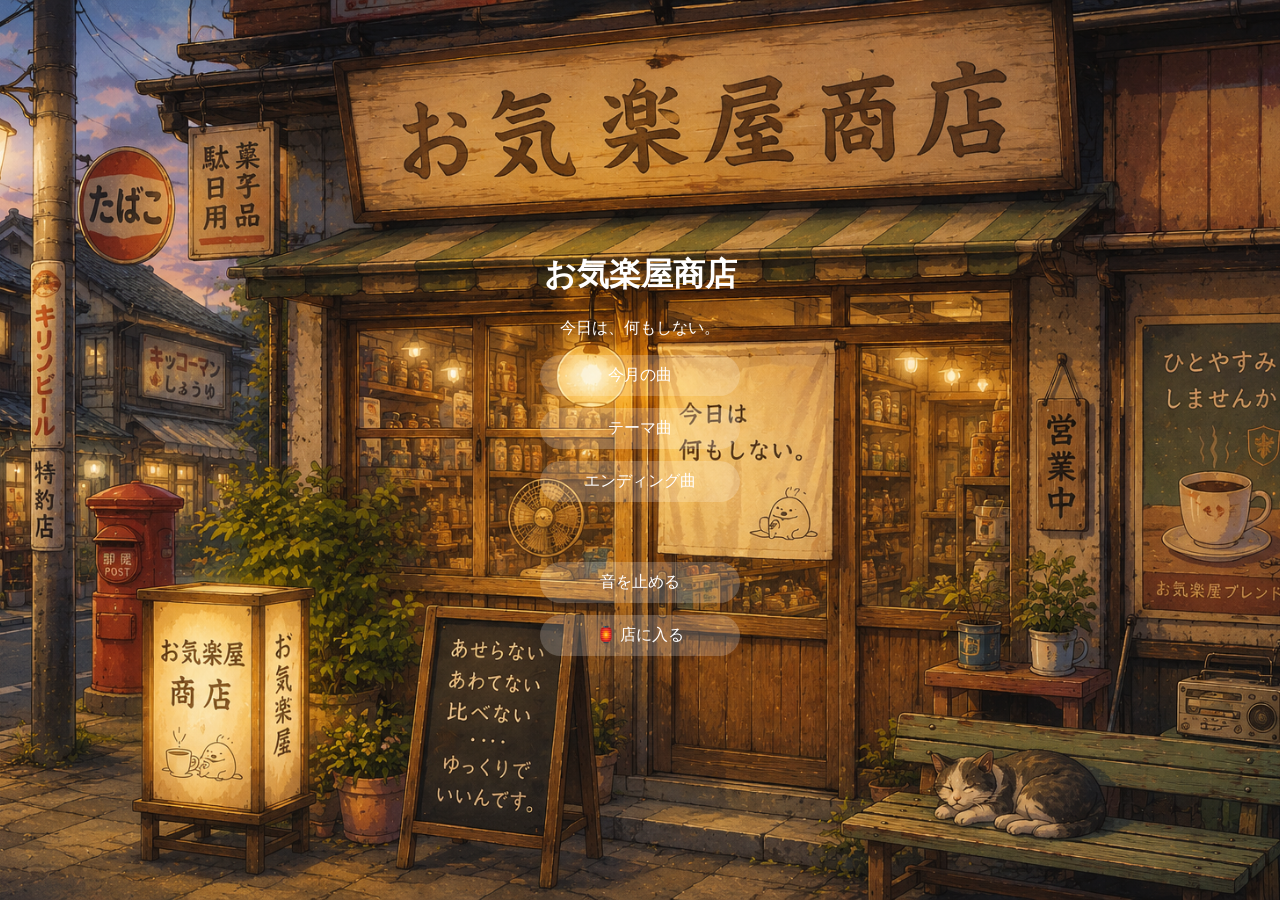
==== index.html @ edaa3f3a "Update index.html" ====
<!DOCTYPE html>
<html lang="ja">
<head>
  <meta charset="UTF-8">
  <meta name="viewport" content="width=device-width, initial-scale=1.0">
  <title>お気楽屋商店</title>

  <style>
    body {
  margin: 0;
  height: 100vh;
  background-image: url('shop.png');
  background-size: cover;
  background-position: center top;
  display: flex;
  justify-content: center;
  align-items: center;
  font-family: sans-serif;
  color: white;

  touch-action: manipulation;
  overflow: hidden;
}

  .box {
  padding: 30px;
  text-align: center;

  width: 90%;
  max-width: 320px;
  margin: auto;

  position: relative;
  z-index: 10;
}
   button {
  display: block;

  width: 200px;

  margin: 12px auto;

  padding: 10px 18px;

  border: none;
  border-radius: 999px;

  background: rgba(255,255,255,0.2);

  color: white;

  font-size: 16px;

  cursor: pointer;
  -webkit-tap-highlight-color: transparent;
  touch-action: manipulation;

  transition: all 0.3s ease;
}

  button:hover{
  background: rgba(255,255,255,0.3);
  transform: scale(1.03);
}
  </style>
</head>

<body>

  <div class="box">
    <h1>お気楽屋商店</h1>

    <p>
      今日は、何もしない。<br>
    </p>

<button onclick="playMusic('un02.aac')">
  今月の曲
</button>

<button onclick="playMusic('te.mp3')">
  テーマ曲
</button>

<button onclick="playMusic('end.mp3')">
  エンディング曲
</button>

<br><br>

<button onclick="stopMusic()">
  音を止める
</button>

<button
class="enter-btn"
onclick="location.href='menu.html'">
🏮 店に入る
</button>
    
  </div>

 <audio id="bgm" ></audio>

 <script>

const audio = document.getElementById('bgm');

function playMusic(song) {

  audio.src = song;
  audio.load();
  audio.play().catch(error => {
  console.log(error);
});

}

function stopMusic() {

  audio.pause();

}

</script>

</body>
</html>
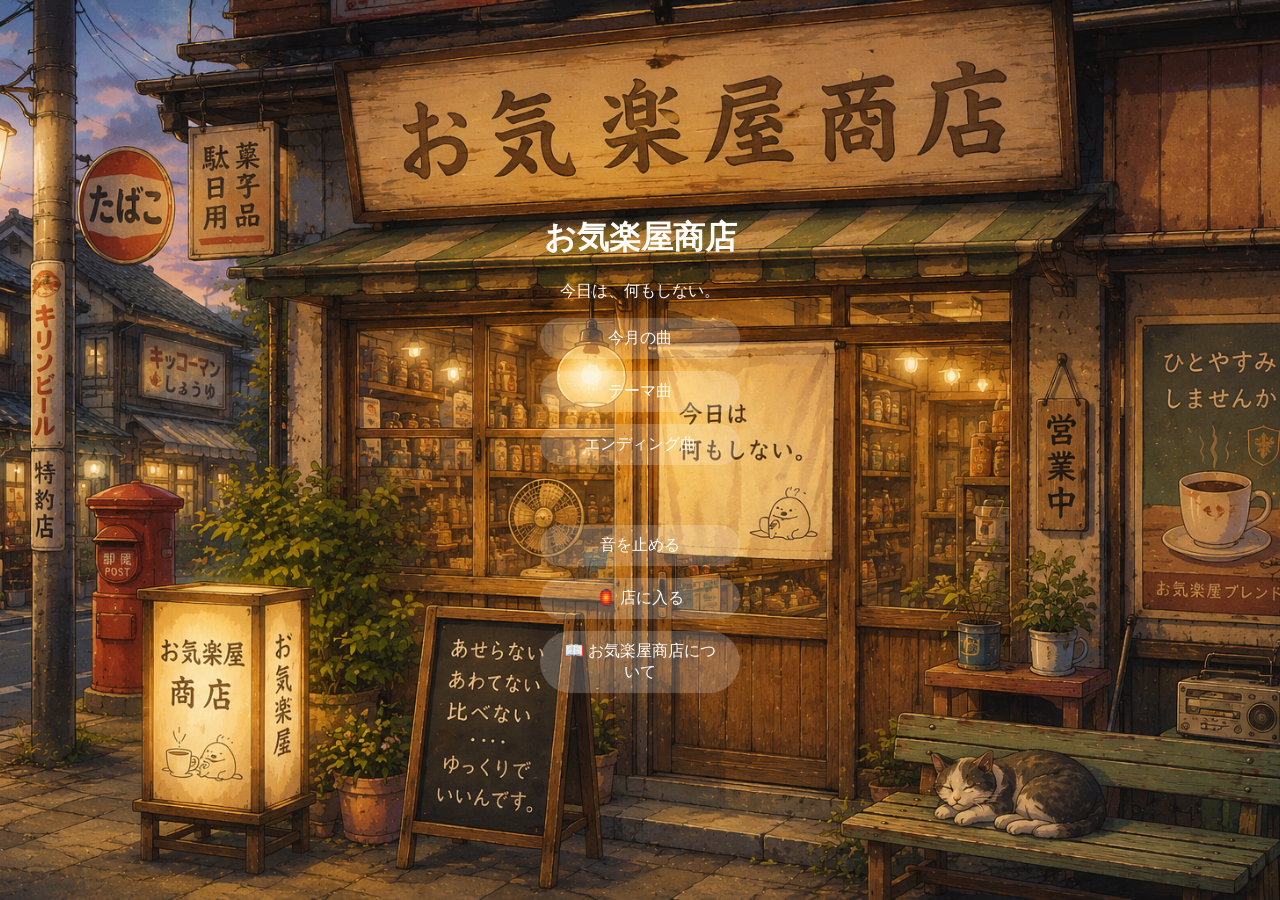
==== commit 30079f45: "Update index.html" ====
--- a/index.html
+++ b/index.html
@@ -97,6 +97,11 @@
 onclick="location.href='menu.html'">
 🏮 店に入る
 </button>
+
+  <button
+onclick="location.href='about.html'">
+📖 お気楽屋商店について
+</button>
     
   </div>
 
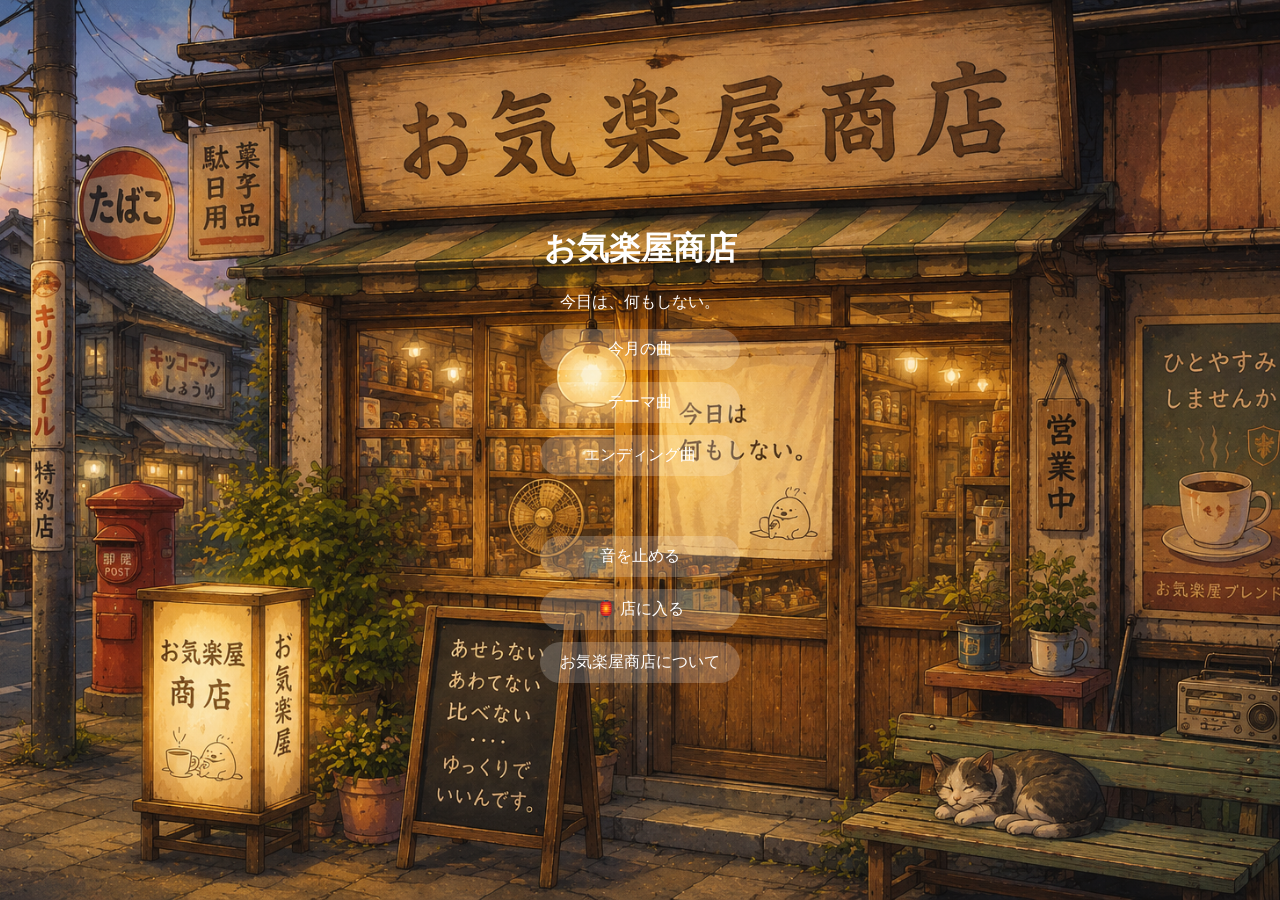
==== commit 6d236f8c: "Update button text for about page" ====
--- a/index.html
+++ b/index.html
@@ -100,7 +100,7 @@
 
   <button
 onclick="location.href='about.html'">
-📖 お気楽屋商店について
+お気楽屋商店について
 </button>
     
   </div>
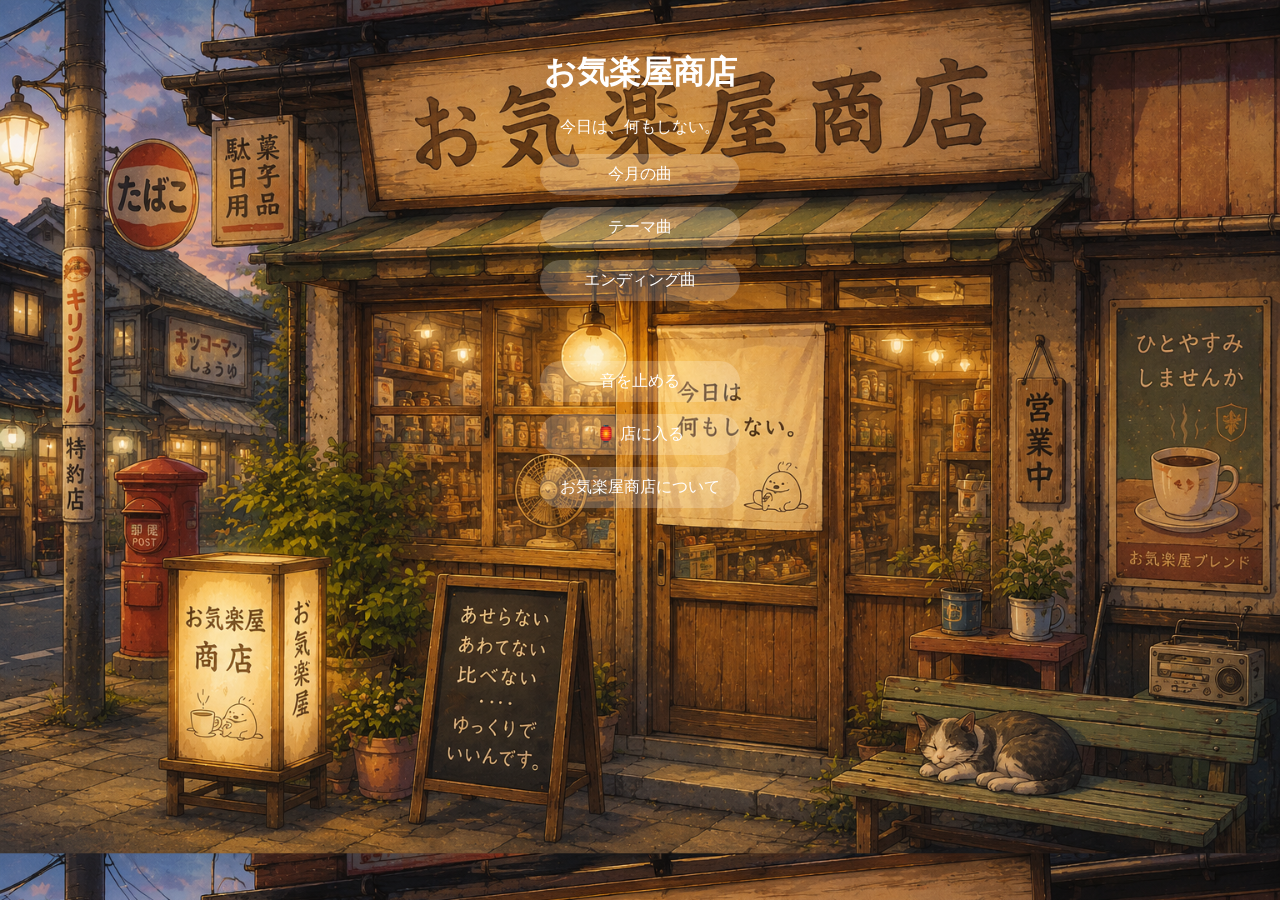
==== commit 73a27210: "Update index.html" ====
--- a/index.html
+++ b/index.html
@@ -8,7 +8,7 @@
   <style>
     body {
   margin: 0;
-  height: 100vh;
+  
   background-image: url('shop.png');
   background-size: cover;
   background-position: center top;
@@ -61,6 +61,12 @@
   button:hover{
   background: rgba(255,255,255,0.3);
   transform: scale(1.03);
+}
+    @media (max-width: 768px) {
+  body {
+    height: auto;
+    min-height: 0;
+  }
 }
   </style>
 </head>
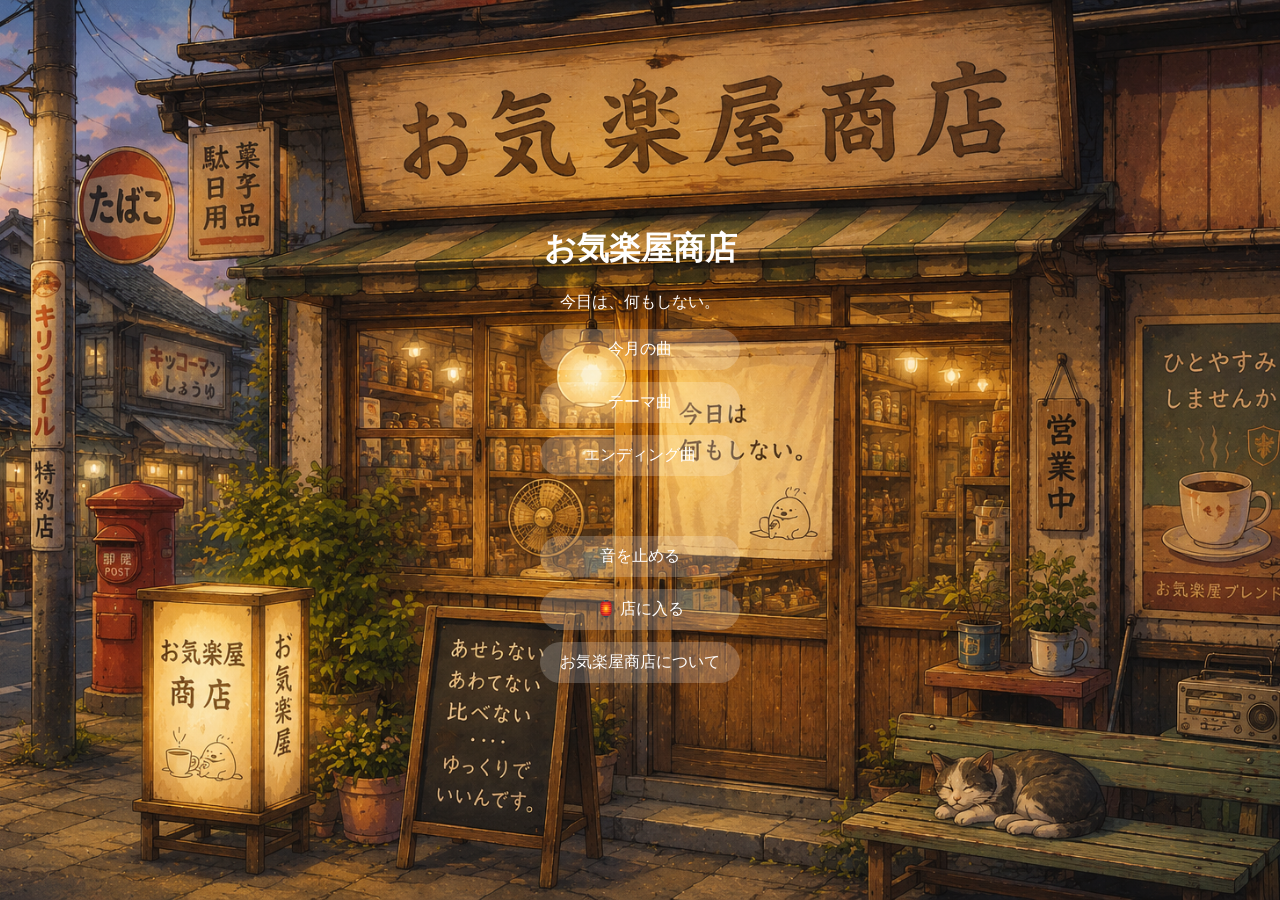
==== commit 96c18447: "Fix mobile hero image coverage" ====
--- a/index.html
+++ b/index.html
@@ -8,10 +8,9 @@
   <style>
     body {
   margin: 0;
-  
-  background-image: url('shop.png');
-  background-size: cover;
-  background-position: center top;
+  position: relative;
+  min-height: 100svh;
+  background: #000;
   display: flex;
   justify-content: center;
   align-items: center;
@@ -20,6 +19,19 @@
 
   touch-action: manipulation;
   overflow: hidden;
+}
+
+  .top-image {
+  position: absolute;
+  inset: 0;
+
+  width: 100%;
+  height: 100%;
+
+  object-fit: cover;
+  object-position: center top;
+
+  z-index: 0;
 }
 
   .box {
@@ -62,16 +74,23 @@
   background: rgba(255,255,255,0.3);
   transform: scale(1.03);
 }
-    @media (max-width: 768px) {
+  @media (min-width: 769px) {
+    body {
+      height: 100vh;
+    }
+  }
+
+  @media (max-width: 768px) {
   body {
-    height: auto;
-    min-height: 0;
+    height: 100svh;
   }
 }
   </style>
 </head>
 
 <body>
+
+  <img class="top-image" src="shop.png" alt="">
 
   <div class="box">
     <h1>お気楽屋商店</h1>
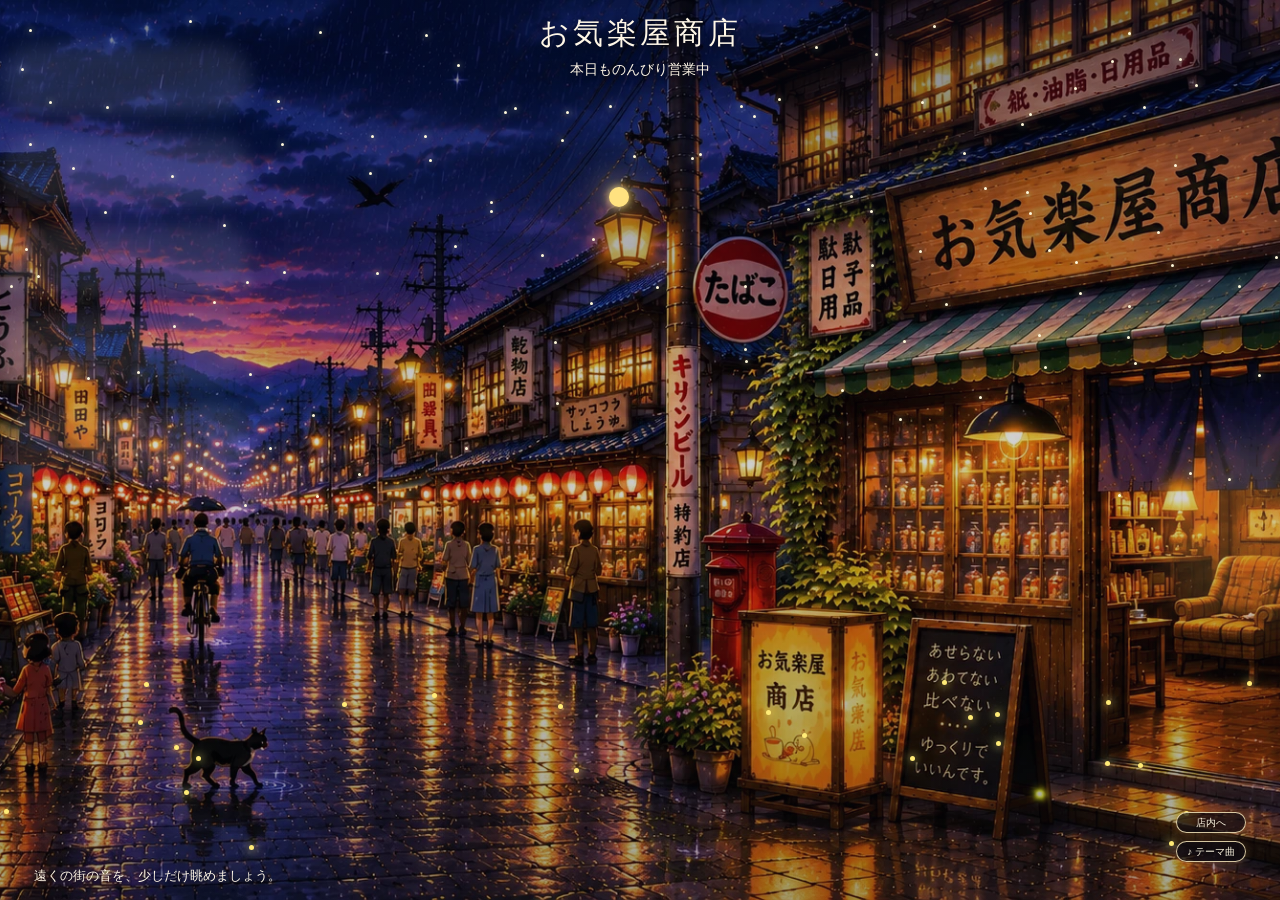
==== commit 3a105c03: "Prepare approved site for Vercel preview" ====
--- a/index.html
+++ b/index.html
@@ -1,158 +1,93 @@
-<!DOCTYPE html>
+<!doctype html>
 <html lang="ja">
 <head>
-  <meta charset="UTF-8">
-  <meta name="viewport" content="width=device-width, initial-scale=1.0">
-  <title>お気楽屋商店</title>
-
+  <meta charset="utf-8">
+  <meta name="viewport" content="width=device-width, initial-scale=1">
+  <title>お気楽屋商店 2.0｜開運通り</title>
   <style>
-    body {
-  margin: 0;
-  position: relative;
-  min-height: 100svh;
-  background: #000;
-  display: flex;
-  justify-content: center;
-  align-items: center;
-  font-family: sans-serif;
-  color: white;
-
-  touch-action: manipulation;
-  overflow: hidden;
-}
-
-  .top-image {
-  position: absolute;
-  inset: 0;
-
-  width: 100%;
-  height: 100%;
-
-  object-fit: cover;
-  object-position: center top;
-
-  z-index: 0;
-}
-
-  .box {
-  padding: 30px;
-  text-align: center;
-
-  width: 90%;
-  max-width: 320px;
-  margin: auto;
-
-  position: relative;
-  z-index: 10;
-}
-   button {
-  display: block;
-
-  width: 200px;
-
-  margin: 12px auto;
-
-  padding: 10px 18px;
-
-  border: none;
-  border-radius: 999px;
-
-  background: rgba(255,255,255,0.2);
-
-  color: white;
-
-  font-size: 16px;
-
-  cursor: pointer;
-  -webkit-tap-highlight-color: transparent;
-  touch-action: manipulation;
-
-  transition: all 0.3s ease;
-}
-
-  button:hover{
-  background: rgba(255,255,255,0.3);
-  transform: scale(1.03);
-}
-  @media (min-width: 769px) {
-    body {
-      height: 100vh;
+    :root { color-scheme: dark; }
+    * { box-sizing: border-box; }
+    html, body { width: 100%; min-width: 320px; min-height: 100%; margin: 0; background: #10131e; }
+    body { overflow: hidden; color: #fff7e7; font-family: "Yu Mincho", "Hiragino Mincho ProN", serif; }
+    #scene { position: relative; width: 100%; height: 100svh; overflow: hidden; --focus-x: .5; }
+    #scene::before { content: none; }
+    #background { position: absolute; z-index: 1; inset: 0; width: 100%; height: 100%; object-fit: cover; object-position: calc(var(--focus-x) * 100%) center; filter: brightness(.93) saturate(.92); }
+    #scene::after { position: absolute; z-index: 2; inset: 0; content: ""; pointer-events: none; background: linear-gradient(to bottom, rgba(4, 7, 24, .46), rgba(8, 9, 24, .12) 48%, rgba(6, 8, 16, .32)); }
+    #nightOverlay { position: absolute; z-index: 3; inset: 0; pointer-events: none; background: #070a18; opacity: 0; transition: opacity 1.2s ease; }
+    #scene.night #nightOverlay { opacity: .62; }
+    .layer { position: absolute; z-index: 4; inset: 0; overflow: hidden; pointer-events: none; }
+    #stars { z-index: 4; } #clouds { z-index: 5; } #fireflies { z-index: 6; } #birds { z-index: 7; } #weather { z-index: 8; }
+    .star { position: absolute; width: 3px; height: 3px; border-radius: 50%; background: #fff9dc; box-shadow: 0 0 7px #fff5bc; animation: twinkle 3.8s ease-in-out infinite; }
+    .cloud { position: absolute; width: 250px; height: 70px; border-radius: 50px; background: rgba(234, 239, 255, .12); filter: blur(9px); animation: drift linear infinite; }
+    .firefly { position: absolute; width: 5px; height: 5px; border-radius: 50%; background: #ffeb77; box-shadow: 0 0 8px #ffeb77, 0 0 18px #ffeb77; animation: float 5s ease-in-out infinite; }
+    .crow { position: absolute; left: -50px; font-size: clamp(23px, 4vw, 34px); filter: drop-shadow(0 2px 3px #050507); transition: left 20s linear; }
+    .rain { position: absolute; width: 2px; height: 18px; background: #c9e8ff; opacity: .72; animation: rain 1s linear infinite; }
+    .snow { position: absolute; color: #fff; text-shadow: 0 0 5px #fff; animation: snow 9s linear infinite; }
+    #windowLight { position: absolute; z-index: 4; width: 210px; height: 180px; border-radius: 35%; pointer-events: none; background: rgba(255, 201, 88, .16); filter: blur(19px); mix-blend-mode: screen; animation: warm 120s ease-in-out infinite alternate; }
+    #streetLight { position: absolute; z-index: 5; width: 20px; height: 20px; border-radius: 50%; pointer-events: none; background: #ffe280; box-shadow: 0 0 9px #ffe280, 0 0 30px #ffcc68, 0 0 60px #ffb35b; animation: lamp 120s ease-in-out infinite alternate; }
+    #cat { position: absolute; z-index: 9; bottom: clamp(22px, 5vh, 58px); left: -12%; font-size: clamp(34px, 5vw, 54px); filter: drop-shadow(0 2px 4px #050505); animation: catwalk 40s linear infinite; }
+    #shopActions { position: absolute; z-index: 21; right: clamp(14px, 3vw, 34px); bottom: max(38px, calc(env(safe-area-inset-bottom) + 24px)); display: flex; flex-direction: column; align-items: stretch; gap: 8px; width: min(70px, calc(100vw - 28px)); }
+    #shopEntrance, #themeSongButton { height: 21px; min-height: 21px; padding: 0 2px; border: 1px solid rgba(255, 239, 194, .82); border-radius: 999px; color: #fff8e3; background: rgba(20, 14, 18, .72); font: inherit; font-size: 10px; line-height: 19px; white-space: nowrap; text-align: center; text-decoration: none; text-shadow: 0 1px 4px #050507; box-shadow: 0 2px 10px rgba(255, 174, 82, .24); cursor: pointer; transition: background .2s ease, transform .2s ease, box-shadow .2s ease; }
+    #shopEntrance:hover, #themeSongButton:hover, #themeSongButton[aria-pressed="true"] { background: rgba(92, 55, 25, .88); transform: translateY(-1px); }
+    #shopEntrance:focus-visible, #themeSongButton:focus-visible { outline: 3px solid rgba(255, 226, 154, .78); outline-offset: 3px; }
+    header { position: absolute; z-index: 20; top: max(18px, env(safe-area-inset-top)); left: 50%; width: min(94%, 680px); transform: translateX(-50%); text-align: center; text-shadow: 0 2px 9px #080811; pointer-events: none; }
+    h1 { margin: 0; font-family: "Yu Mincho", "Hiragino Mincho ProN", "YuMincho", serif; font-size: clamp(1.03275rem, 3.645vw, 1.88325rem); font-weight: 500; line-height: 1; letter-spacing: .12em; }
+    header p { margin: .4rem 0 0; font-size: clamp(.6885rem, 2.106vw, .891rem); transform: translateY(5px); }
+    #message { position: absolute; z-index: 20; left: clamp(14px, 3vw, 34px); bottom: max(13px, env(safe-area-inset-bottom)); max-width: min(58vw, 390px); margin: 0; font-size: clamp(.6642rem, 1.62vw, .81rem); line-height: 1.7; text-shadow: 0 2px 8px #090808; transition: opacity .45s ease; }
+    #themeSongButton[aria-pressed="true"] { border-color: #ffe29a; box-shadow: 0 0 0 3px rgba(255, 208, 105, .2), 0 2px 14px rgba(255, 174, 82, .45); }
+    @keyframes twinkle { 50% { opacity: .18; transform: scale(.65); } }
+    @keyframes drift { from { transform: translateX(-310px); } to { transform: translateX(calc(100vw + 310px)); } }
+    @keyframes float { 50% { transform: translateY(-25px); opacity: .4; } }
+    @keyframes warm { from { opacity: .1; } to { opacity: .58; } }
+    @keyframes lamp { from { opacity: .05; } to { opacity: .68; } }
+    @keyframes catwalk { from { left: -12%; } to { left: 110%; } }
+    @keyframes rain { to { transform: translateY(115vh); } }
+    @keyframes snow { to { transform: translateY(115vh) rotate(250deg); } }
+    @media (max-width: 680px) {
+      #scene { --focus-x: .5; background: #15100d; }
+      #scene::before { position: absolute; z-index: 0; inset: -24px; display: block; content: ""; background: url("shotengai-rain-night-mobile.png") center / cover no-repeat; filter: blur(16px) brightness(.44) saturate(.54) sepia(.20); transform: scale(1.04); }
+      #background { inset: 0; height: 100%; object-fit: cover; object-position: right center; filter: brightness(.89) saturate(.68) sepia(.20) contrast(1.04); }
+      #scene::after { background: linear-gradient(to bottom, rgba(25, 14, 9, .82), rgba(25, 14, 9, .74) 22%, rgba(20, 12, 9, .28) 44%, rgba(15, 9, 8, .08) 61%, rgba(18, 10, 7, .18) 75%, rgba(18, 10, 7, .78)); }
+      #nightOverlay { background: #0c0a0d; }
+      #windowLight { width: 150px; height: 140px; }
+      header { top: max(38px, calc(env(safe-area-inset-top) + 20px)); left: 50%; display: block; width: calc(70vw - 8px); transform: translateX(-50%); text-align: center; color: #fff1cf; }
+      header h1 { font-family: "Yu Mincho", "Hiragino Mincho ProN", "YuMincho", serif; font-size: clamp(1.6007625rem, 6.81615vw, 2.427rem); letter-spacing: .1em; text-shadow: 0 2px 4px #160b06, 0 0 13px rgba(216, 143, 64, .28); }
+      header p { margin-top: .38rem; color: #f2d79a; font-size: 12.96px; font-weight: 500; text-shadow: 0 2px 4px #160b06, 0 0 10px rgba(216, 143, 64, .22); transform: translateY(5px); }
+      #message { bottom: max(17px, env(safe-area-inset-bottom)); left: 50%; display: block; width: calc(100% - 32px); max-width: none; margin: 0; transform: translateX(-50%); color: transparent; font-size: 0; line-height: 1; text-align: center; text-shadow: none; opacity: 1 !important; transition: none; pointer-events: none; }
+      #message::before { display: inline-block; color: #fff1cf; font-size: clamp(.81rem, 3.321vw, 1.0368rem); line-height: 1.45; text-shadow: 0 2px 5px #160b06, 0 0 12px rgba(216, 143, 64, .24); content: "急がなくても大丈夫。"; }
+      #shopActions { right: 16px; bottom: max(52px, calc(env(safe-area-inset-bottom) + 36px)); width: min(93px, calc(100vw - 32px)); gap: 7px; }
+      #shopEntrance, #themeSongButton { height: 32px; min-height: 32px; padding: 0 2px; border-color: rgba(239, 186, 101, .98); background: rgba(49, 29, 14, .92); font-size: 13px; line-height: 30px; }
     }
-  }
-
-  @media (max-width: 768px) {
-  body {
-    height: 100svh;
-  }
-}
+    @media (prefers-reduced-motion: reduce) { *, *::before, *::after { animation-duration: .01ms !important; animation-iteration-count: 1 !important; transition-duration: .01ms !important; } }
   </style>
 </head>
-
 <body>
-
-  <img class="top-image" src="shop.png" alt="">
-
-  <div class="box">
-    <h1>お気楽屋商店</h1>
-
-    <p>
-      今日は、何もしない。<br>
-    </p>
-
-<button onclick="playMusic('un02.aac')">
-  今月の曲
-</button>
-
-<button onclick="playMusic('te.mp3')">
-  テーマ曲
-</button>
-
-<button onclick="playMusic('end.mp3')">
-  エンディング曲
-</button>
-
-<br><br>
-
-<button onclick="stopMusic()">
-  音を止める
-</button>
-
-<button
-class="enter-btn"
-onclick="location.href='menu.html'">
-🏮 店に入る
-</button>
-
-  <button
-onclick="location.href='about.html'">
-お気楽屋商店について
-</button>
-    
-  </div>
-
- <audio id="bgm" ></audio>
-
- <script>
-
-const audio = document.getElementById('bgm');
-
-function playMusic(song) {
-
-  audio.src = song;
-  audio.load();
-  audio.play().catch(error => {
-  console.log(error);
-});
-
-}
-
-function stopMusic() {
-
-  audio.pause();
-
-}
-
-</script>
-
+  <main id="scene">
+    <picture><source media="(max-width: 680px)" srcset="shotengai-rain-night-mobile.png"><img id="background" src="shotengai-rain-night.webp" alt="雨夜の商店街とお気楽屋商店"></picture>
+    <div id="nightOverlay"></div><div class="layer" id="stars"></div><div class="layer" id="clouds"></div><div class="layer" id="fireflies"></div><div class="layer" id="birds"></div><div class="layer" id="weather"></div>
+    <div id="windowLight"></div><div id="streetLight"></div><div id="cat" aria-hidden="true">🐈‍⬛</div>
+    <div id="shopActions" aria-label="商店の操作"><a id="shopEntrance" href="menu.html" aria-label="店内の入口へ移動">店内へ</a><button id="themeSongButton" type="button" aria-pressed="false" aria-label="テーマ曲を再生">♪ テーマ曲</button></div>
+    <header><h1>お気楽屋商店</h1><p>本日ものんびり営業中</p></header>
+    <p id="message">遠くの街の音を、少しだけ眺めましょう。</p>
+  </main>
+  <audio id="themeSong" src="voice_28140.aac" preload="metadata"></audio>
+  <script>
+    const scene = document.getElementById('scene'); const image = document.getElementById('background'); const reduced = matchMedia('(prefers-reduced-motion: reduce)').matches;
+    const entrance = document.getElementById('shopEntrance'); const themeSongButton = document.getElementById('themeSongButton'); const themeSong = document.getElementById('themeSong'); const lights = { window: document.getElementById('windowLight'), street: document.getElementById('streetLight') };
+    const sources = { desktop: { width: 1672, height: 941, entrance: { left: 1240, top: 330, right: 1580, bottom: 830 }, window: { x: 1380, y: 460 }, street: { x: 804, y: 195 } }, mobile: { width: 870, height: 1808, entrance: { left: 650, top: 860, right: 866, bottom: 1360 }, window: { x: 790, y: 1120 }, street: { x: 505, y: 820 } } };
+    function placeOnImage(element, x, y, width = 0, height = 0) { const sceneBox = scene.getBoundingClientRect(); const box = image.getBoundingClientRect(); const mobile = innerWidth <= 680; const source = mobile ? sources.mobile : sources.desktop; const scale = Math.max(box.width / source.width, box.height / source.height); const offsetX = mobile ? box.width - source.width * scale : (box.width - source.width * scale) * .5; const offsetY = (box.height - source.height * scale) * .5; element.style.left = `${box.left - sceneBox.left + offsetX + x * scale}px`; element.style.top = `${box.top - sceneBox.top + offsetY + y * scale}px`; if (width) element.style.width = `${width * scale}px`; if (height) element.style.height = `${height * scale}px`; }
+    function placeHotspots() { const mobile = innerWidth <= 680; const source = mobile ? sources.mobile : sources.desktop; placeOnImage(lights.window, source.window.x, source.window.y); placeOnImage(lights.street, source.street.x, source.street.y); }
+    image.addEventListener('load', placeHotspots); addEventListener('resize', placeHotspots); placeHotspots();
+    if (!reduced) { for (let i = 0; i < 105; i++) { const star = document.createElement('i'); star.className = 'star'; star.style.left = `${Math.random() * 100}%`; star.style.top = `${Math.random() * 56}%`; star.style.animationDelay = `${Math.random() * 4}s`; document.getElementById('stars').append(star); } for (let i = 0; i < 5; i++) { const cloud = document.createElement('i'); cloud.className = 'cloud'; cloud.style.top = `${5 + i * 10}%`; cloud.style.animationDuration = `${70 + i * 20}s`; cloud.style.animationDelay = `${-i * 18}s`; document.getElementById('clouds').append(cloud); } for (let i = 0; i < 24; i++) { const firefly = document.createElement('i'); firefly.className = 'firefly'; firefly.style.left = `${Math.random() * 100}%`; firefly.style.bottom = `${5 + Math.random() * 22}%`; firefly.style.animationDelay = `${Math.random() * 5}s`; document.getElementById('fireflies').append(firefly); } }
+    const messages = ['遠くの街の音を、少しだけ眺めましょう。', '雨上がりの石畳に、灯りが揺れています。', '猫は今日も、ゆっくり帰り道を見ています。', '急がなくても大丈夫。', 'お気楽屋商店は今日ものんびり営業中です。']; const message = document.getElementById('message'); let messageIndex = 0;
+    if (!reduced) setInterval(() => { message.style.opacity = 0; setTimeout(() => { messageIndex = (messageIndex + 1) % messages.length; message.textContent = messages[messageIndex]; message.style.opacity = 1; }, 420); }, 15000);
+    function spawnCrow() { const crow = document.createElement('i'); crow.className = 'crow'; crow.textContent = '🐦‍⬛'; crow.style.top = `${8 + Math.random() * 30}%`; document.getElementById('birds').append(crow); requestAnimationFrame(() => { crow.style.left = '110%'; }); setTimeout(() => crow.remove(), 21000); }
+    if (!reduced) { spawnCrow(); setInterval(spawnCrow, 45000); }
+    function setThemeSongButton(playing) { themeSongButton.setAttribute('aria-pressed', String(playing)); themeSongButton.setAttribute('aria-label', playing ? 'テーマ曲を一時停止' : 'テーマ曲を再生'); themeSongButton.textContent = playing ? '❚❚ テーマ曲' : '♪ テーマ曲'; }
+    themeSongButton.addEventListener('click', async () => { if (themeSong.paused) { try { await themeSong.play(); setThemeSongButton(true); } catch { setThemeSongButton(false); } } else { themeSong.pause(); setThemeSongButton(false); } });
+    themeSong.addEventListener('play', () => setThemeSongButton(true));
+    themeSong.addEventListener('pause', () => { if (!themeSong.ended) setThemeSongButton(false); });
+    themeSong.addEventListener('ended', () => { themeSong.currentTime = 0; setThemeSongButton(false); });
+  </script>
 </body>
 </html>
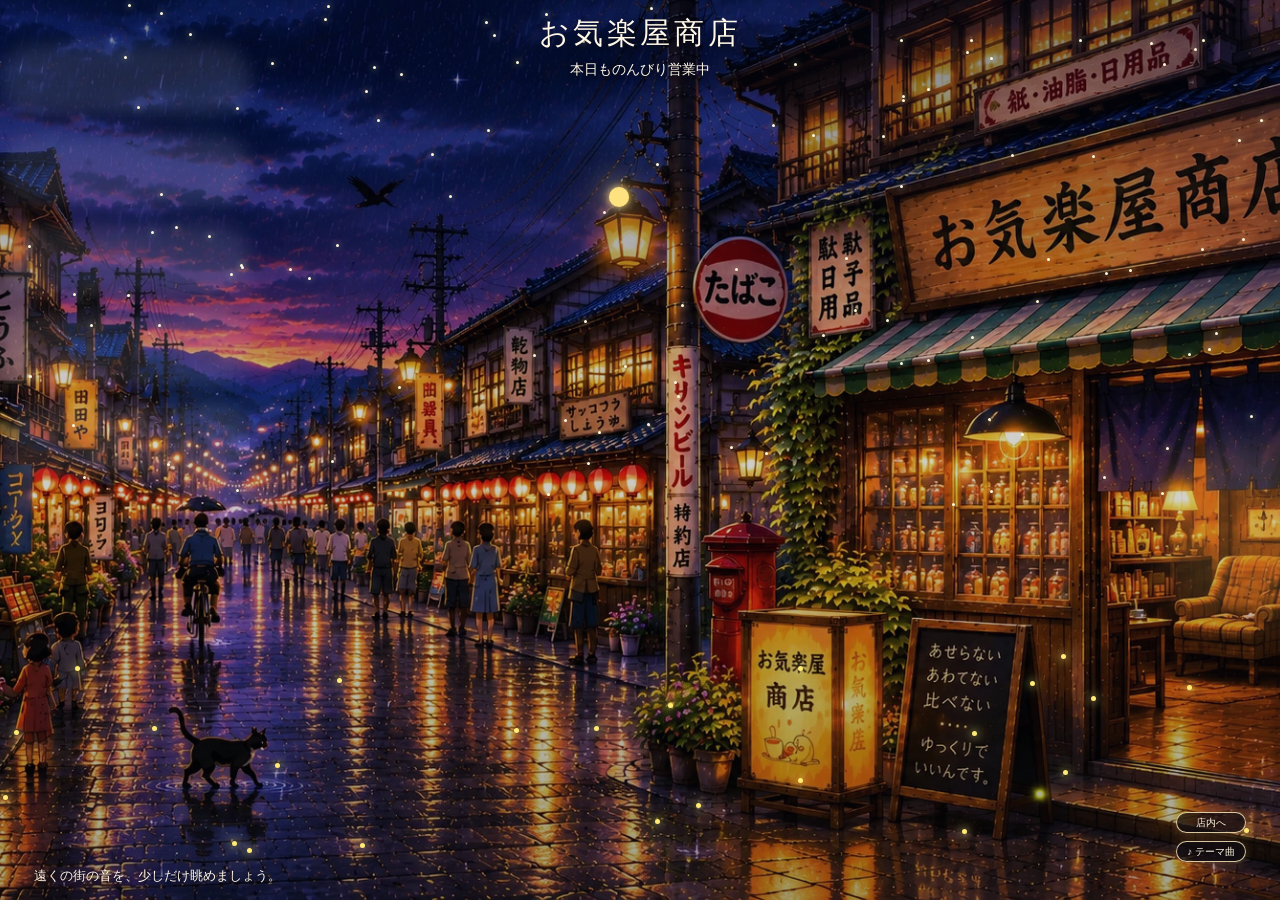
==== commit 17ce5021: "Update public page titles" ====
--- a/index.html
+++ b/index.html
@@ -3,7 +3,7 @@
 <head>
   <meta charset="utf-8">
   <meta name="viewport" content="width=device-width, initial-scale=1">
-  <title>お気楽屋商店 2.0｜開運通り</title>
+  <title>お気楽屋商店 2.0</title>
   <style>
     :root { color-scheme: dark; }
     * { box-sizing: border-box; }
